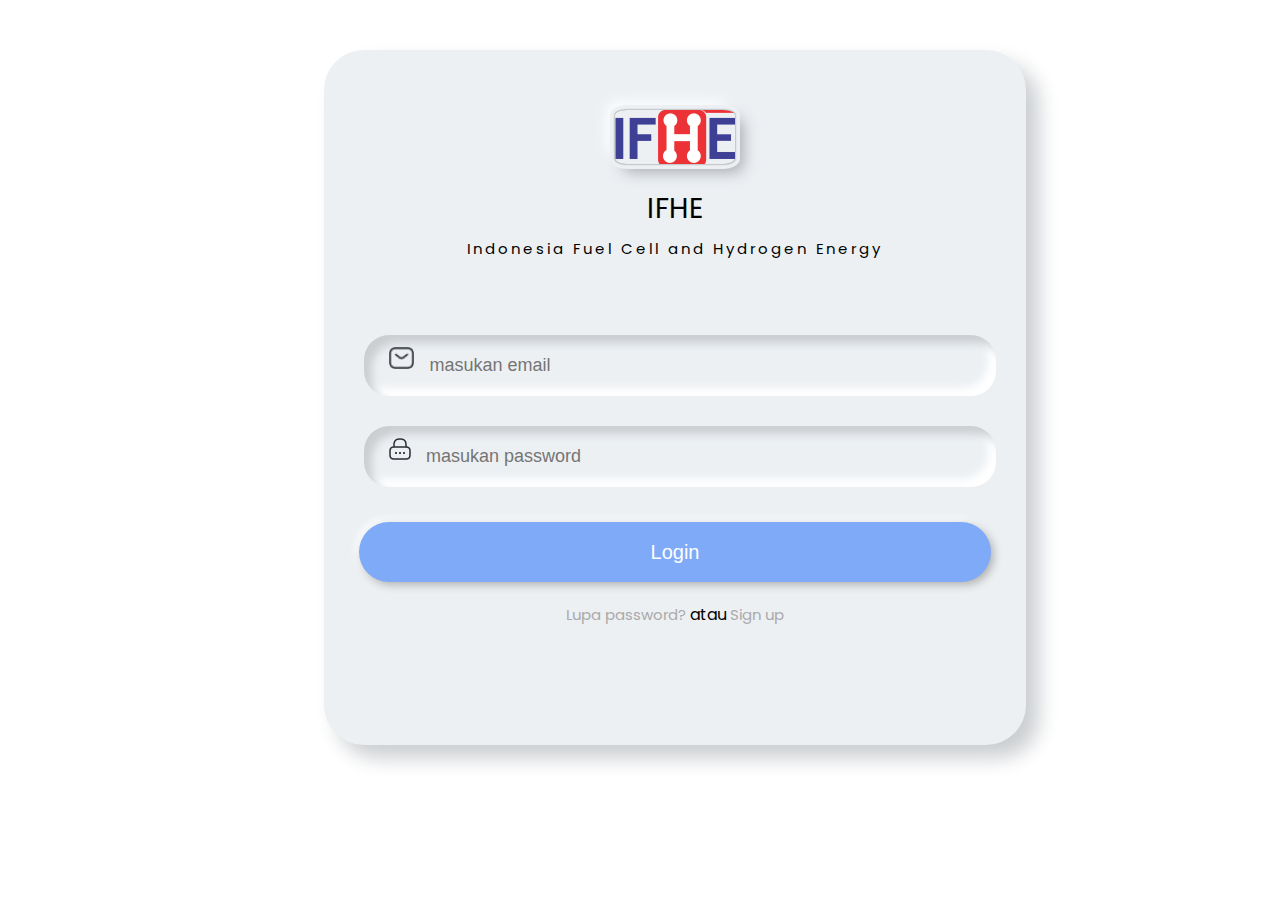
==== login.html @ 437d2e43 "create login ui" ====
<!doctype html>
<html lang="en">
  <head>
    <!-- Required meta tags -->
    <meta charset="utf-8">
    <meta name="viewport" content="width=device-width, initial-scale=1">

    <!-- Bootstrap CSS -->
    <link href="https://cdn.jsdelivr.net/npm/bootstrap@5.0.2/dist/css/bootstrap.min.css" rel="stylesheet" integrity="sha384-EVSTQN3/azprG1Anm3QDgpJLIm9Nao0Yz1ztcQTwFspd3yD65VohhpuuCOmLASjC" crossorigin="anonymous">

         <!-- My CSS -->
         <link rel="stylesheet" href="css/login.css">
         <link rel="icon" href="img/logo.png">
         <link rel="stylesheet" href="https://cdn.jsdelivr.net/npm/bootstrap-icons@1.5.0/font/bootstrap-icons.css">

         <title>IFHE</title>
  </head>
  <body>
    <div class="login-section">
        <div class="logo"></div>
        <div class="title">IFHE</div>
        <div class="sub-title">Indonesia Fuel Cell and Hydrogen Energy</div>
        <div class="field">
            <div class="email"><img src="img/icon/email.png" alt="icon-email"><input type="email" class="user-input" placeholder="masukan email"></div>
            

            <div class="password"><img src="img/icon/pass.png" alt="icon-email"><input type="password" class="user-input" placeholder="masukan password"></div>
        </div>
        <button class="login-button">Login</button>
        <div class="link">
            <a href="#forgot">Lupa password?</a> atau <a href="#signup">Sign up</a>
        </div>
    </div>

    <!-- Optional JavaScript; choose one of the two! -->

    <!-- Option 1: Bootstrap Bundle with Popper -->
    <script src="https://cdn.jsdelivr.net/npm/bootstrap@5.0.2/dist/js/bootstrap.bundle.min.js" integrity="sha384-MrcW6ZMFYlzcLA8Nl+NtUVF0sA7MsXsP1UyJoMp4YLEuNSfAP+JcXn/tWtIaxVXM" crossorigin="anonymous"></script>

    <!-- Option 2: Separate Popper and Bootstrap JS -->
    <!--
    <script src="https://cdn.jsdelivr.net/npm/@popperjs/core@2.9.2/dist/umd/popper.min.js" integrity="sha384-IQsoLXl5PILFhosVNubq5LC7Qb9DXgDA9i+tQ8Zj3iwWAwPtgFTxbJ8NT4GN1R8p" crossorigin="anonymous"></script>
    <script src="https://cdn.jsdelivr.net/npm/bootstrap@5.0.2/dist/js/bootstrap.min.js" integrity="sha384-cVKIPhGWiC2Al4u+LWgxfKTRIcfu0JTxR+EQDz/bgldoEyl4H0zUF0QKbrJ0EcQF" crossorigin="anonymous"></script>
    -->
  </body>
</html>
---- css/login.css ----
@import url("https://fonts.googleapis.com/css2?family=Poppins:ital,wght@0,300;0,500;0,700;1,400&display=swap");

html {
  scroll-behavior: smooth;
}

body {
  font-family: "Poppins", sans-serif;
}

.login-section {
  width: 430px;
  height: 700px;
  padding: 60px 35px 35px 35px;
  border-radius: 40px;
  background: #ecf0f3;
  /* width: 100%; */
  box-shadow: 13px 13px 20px #cbced1, -13px 13px 20px #ffffff;
}

@media screen and (min-width: 673px) {
  .login-section {
    width: 50%;
    margin-left: 25%;
    margin-top: 50px;
    margin-bottom: 50px;
    height: 600px;
  }
}

.logo {
  background: url(../img/logo.png);
  width: 120px;
  height: 54px;
  border-radius: 10%;
  margin: 0 auto;
  box-shadow: 0px 0px 2px #5f5f5f, 0px 0px 0px 5px #ecf0f3, 8px 8px 15px #a7aaaf,
    -8px -8px 15px #ffffff;
}

.title {
  text-align: center;
  font-size: 28px;
  padding-top: 24px;
  letter-spacing: 0.5px;
}

.sub-title {
  text-align: center;
  font-size: 15px;
  padding-top: 7px;
  letter-spacing: 3px;
}

.field {
  width: 100%;
  padding: 75px 5px 5px 5px;
}

.field input {
  border: none;
  outline: none;
  background: none;
  font-size: 18px;
  color: #555;
  padding: 20px 10px 20px 5px;
}

.email,
.password {
  margin-bottom: 30px;
  border-radius: 25px;
  box-shadow: inset 8px 8px 8px #cbced1, inset -8px -8px 8px #ffffff;
}

.field img {
  height: 22px;
  margin: 0 10px -3px 25px;
  padding-bottom: 5px;
}

.login-button {
  outline: none;
  border: none;
  cursor: pointer;
  width: 100%;
  height: 60px;
  border-radius: 30px;
  font-size: 20px;
  font-weight: 500;
  color: #ffffff;
  text-align: center;
  background: #7faaf7;
  box-shadow: 3px 3px 8px #b1b1b1, -3px -3px 8px #ffffff;
  transition: 0.5s;
}

.login-button:hover {
  background: #415da5;
}

.login-button:active {
  background: #415da5;
}

.link {
  padding-top: 20px;
  text-align: center;
}

.link a {
  text-decoration: none;
  color: #aaa;
  font-size: 15px;
}
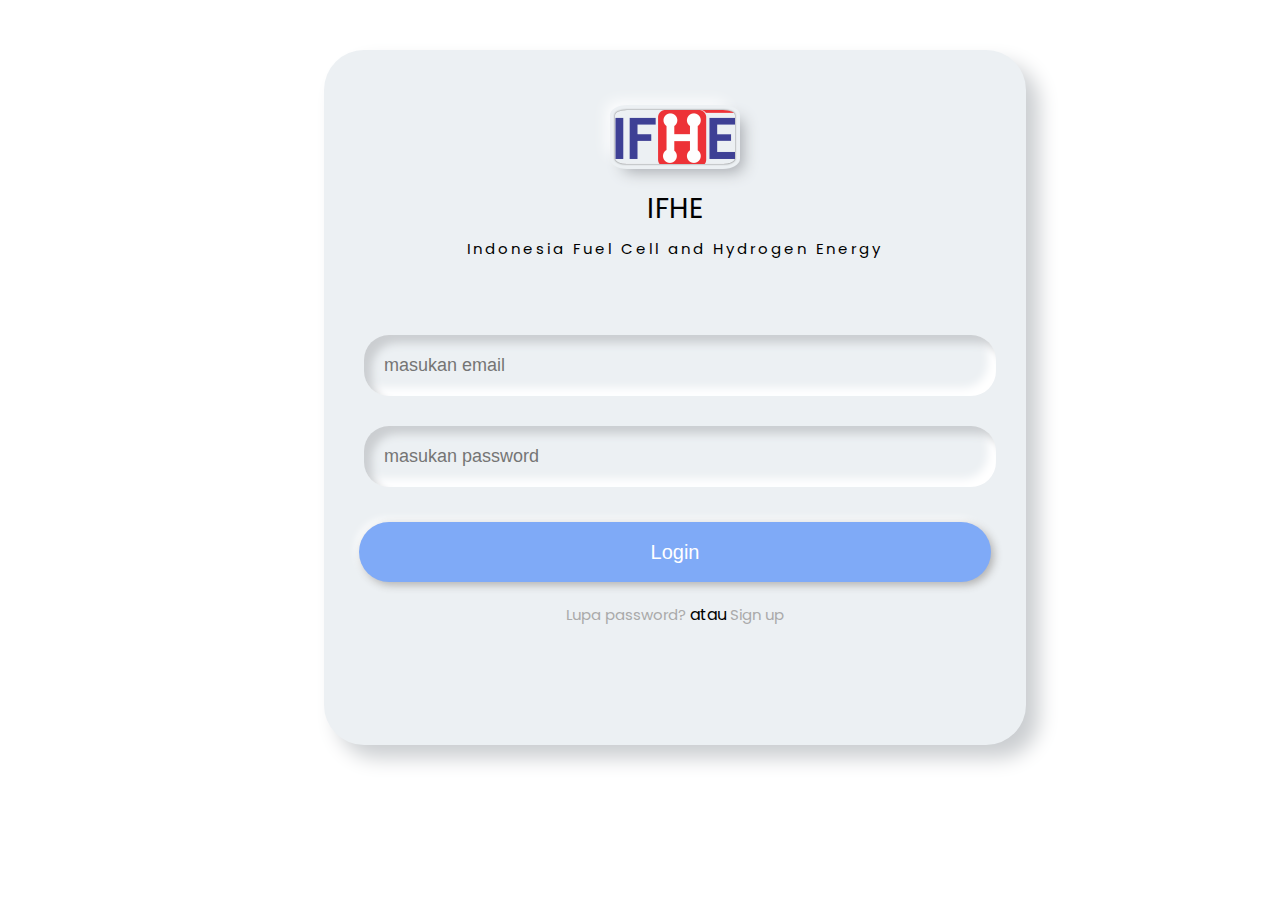
==== commit c27daa45: "fix ui login 1.1" ====
--- a/login.html
+++ b/login.html
@@ -21,10 +21,10 @@
         <div class="title">IFHE</div>
         <div class="sub-title">Indonesia Fuel Cell and Hydrogen Energy</div>
         <div class="field">
-            <div class="email"><img src="img/icon/email.png" alt="icon-email"><input type="email" class="user-input" placeholder="masukan email"></div>
+            <div class="email"><input type="email" class="user-input" placeholder="masukan email"></div>
             
 
-            <div class="password"><img src="img/icon/pass.png" alt="icon-email"><input type="password" class="user-input" placeholder="masukan password"></div>
+            <div class="password"><input type="password" class="user-input" placeholder="masukan password"></div>
         </div>
         <button class="login-button">Login</button>
         <div class="link">
--- a/css/login.css
+++ b/css/login.css
@@ -63,7 +63,7 @@
   background: none;
   font-size: 18px;
   color: #555;
-  padding: 20px 10px 20px 5px;
+  padding: 20px 10px 20px 20px;
 }
 
 .email,
@@ -75,7 +75,7 @@
 
 .field img {
   height: 22px;
-  margin: 0 10px -3px 25px;
+  margin: 0 25px -3px 25px;
   padding-bottom: 5px;
 }
 
